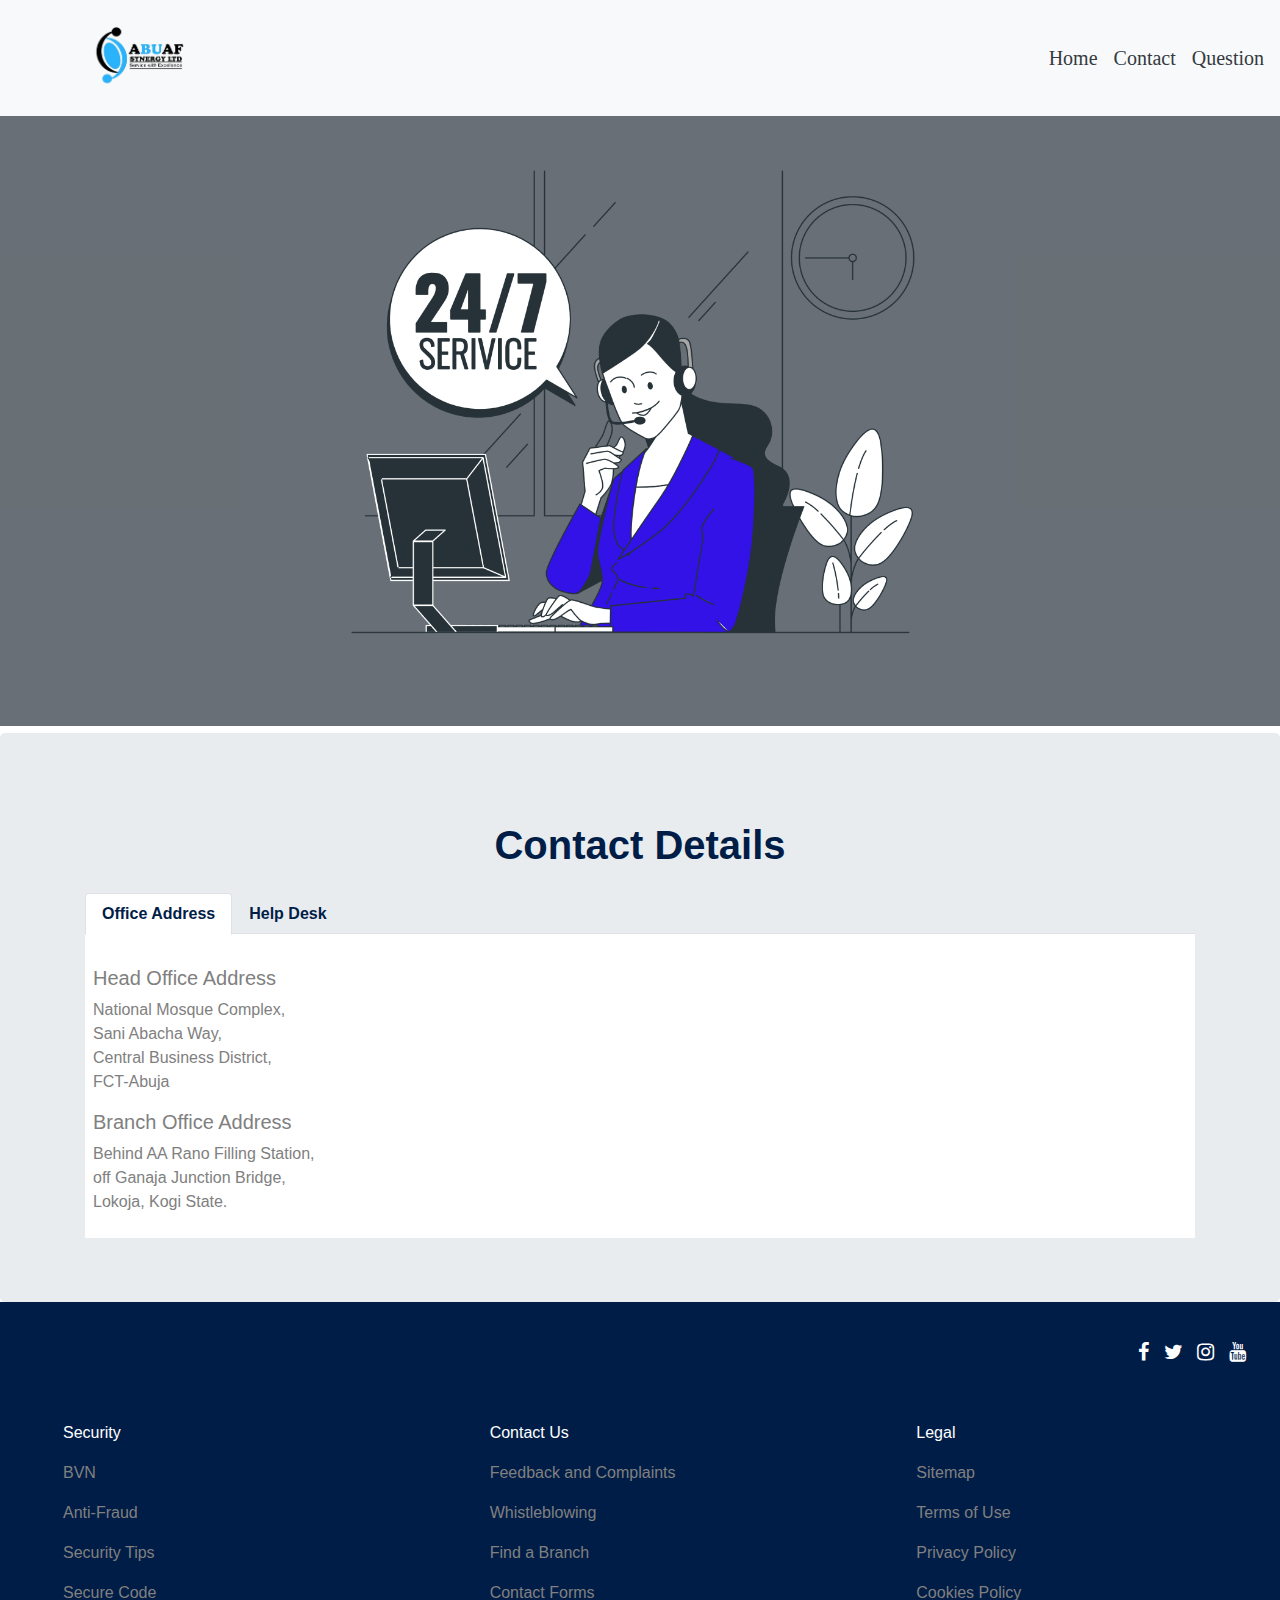
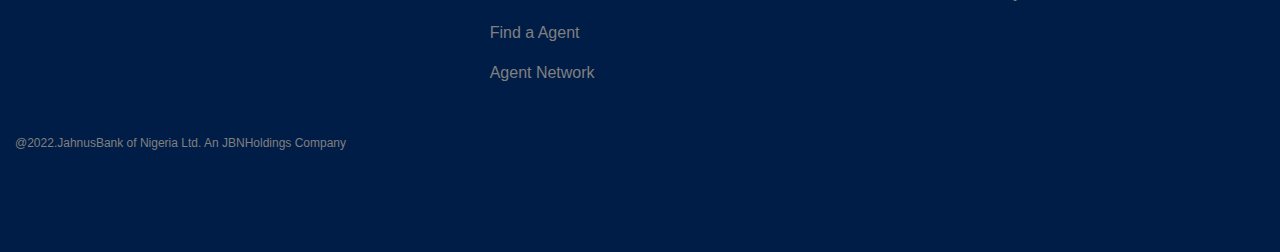
==== landpage/contact.html @ 66ac460a "wip" ====
<!doctype html>
<html lang="en">
<head>
  <meta charset="utf-8">
  <title>Banking System</title>
  <meta name="viewport" content="width=device-width, initial-scale=1">
  <!-- <link rel="icon" type="image/x-icon" href="./assets/images/logo.png"> -->
  <meta name="viewport" charset="utf-8">
<meta charset="utf-8" name="viewport" content="width=device-width, initial-scale=1.0">
<meta http-equiv="X-UA-Compatible" content="ie=edge">

<link rel="stylesheet" type="text/css" href="./contact.css">

<link href="https://cdn.jsdelivr.net/npm/bootstrap@5.0.2/dist/css/bootstrap.min.css" rel="stylesheet" integrity="sha384-EVSTQN3/azprG1Anm3QDgpJLIm9Nao0Yz1ztcQTwFspd3yD65VohhpuuCOmLASjC" crossorigin="anonymous">
<link rel="stylesheet" type="text/css" href="https://cdn.jsdelivr.net/npm/bootstrap@5.0.0-beta1/dist/css/bootstrap.min.css">
<link rel="stylesheet" type="text/css" href="https://use.fontawesome.com/releases/v5.7.2/css/all.css">
<link rel="stylesheet" href="https://cdnjs.cloudflare.com/ajax/libs/font-awesome/4.7.0/css/font-awesome.min.css">
<link rel="stylesheet" href="https://fonts.googleapis.com/icon?family=Material+Icons">
<link href="https://cdn.jsdelivr.net/npm/bootstrap@5.0.2/dist/css/bootstrap.min.css" rel="stylesheet" integrity="sha384-EVSTQN3/azprG1Anm3QDgpJLIm9Nao0Yz1ztcQTwFspd3yD65VohhpuuCOmLASjC" crossorigin="anonymous">

<link href="https://cdn.jsdelivr.net/npm/bootstrap@5.1.3/dist/css/bootstrap.min.css" rel="stylesheet">
<link rel="stylesheet" href="https://maxcdn.bootstrapcdn.com/bootstrap/4.1.0/css/bootstrap.min.css">

<script src="https://cdn.jsdelivr.net/npm/bootstrap@5.0.2/dist/js/bootstrap.bundle.min.js" integrity="sha384-MrcW6ZMFYlzcLA8Nl+NtUVF0sA7MsXsP1UyJoMp4YLEuNSfAP+JcXn/tWtIaxVXM" crossorigin="anonymous"></script>

<script src="https://cdn.jsdelivr.net/npm/bootstrap@5.1.3/dist/js/bootstrap.bundle.min.js"></script>
<script src="https://ajax.googleapis.com/ajax/libs/jquery/3.3.1/jquery.min.js"></script>
<script src="https://maxcdn.bootstrapcdn.com/bootstrap/4.1.0/js/bootstrap.min.js"></script>
<script src="https://cdn.jsdelivr.net/npm/bootstrap@5.0.2/dist/js/bootstrap.bundle.min.js" integrity="sha384-MrcW6ZMFYlzcLA8Nl+NtUVF0sA7MsXsP1UyJoMp4YLEuNSfAP+JcXn/tWtIaxVXM" crossorigin="anonymous"></script>

</head>
<body>

	<nav class="navbar navbar-expand-lg navbar-light bg-light p-2 " style="color: #001d47" >
    <img src="../images/00.png"  class="logo" alt="BankingApp">

  
    <button class="navbar-toggler" type="button" data-toggle="collapse" data-target="#navbarNav">
    <span class="navbar-toggler-icon"></span>
  </button>
  
  <div class="collapse navbar-collapse" id="navbarNav">
   
    <ul class="navbar-nav  ml-auto" id="navbar">
        <li class="nav-item">
            <a class="nav-link  text-dark"  href="../index.html">Home</a>
        </li>
      <li class="nav-item">
        <a class="nav-link text-dark"  href="contact.html">Contact</a>
    </li>
    <li class="nav-item">
            <a class="nav-link  text-dark"  href="question.html" >Question</a>
        </li>
    </ul>
  </div>
  </nav>



<div class="head">
		<div class="col-md-6 mx-auto">
			<img src="../images/service.png"  id="img" >
		</div>
</div>

<div class="container-fluid jumbotron">
	<h1 class="m-4 text-center fs-1" style="color: #001d47"><b>Contact Details</b></h1>
		<div class="container mt-3 " >
		  <ul class="nav nav-tabs" role="tablist">
		    <li class="nav-item">
		      <a class="nav-link active" data-bs-toggle="tab" href="#head" style="color: #001d47"><b>Office Address</b></a>
		    </li>
		    <li class="nav-item">
		      <a class="nav-link" data-bs-toggle="tab" href="#firstcontact" style="color: #001d47"><b>Help Desk</b></a>
		    </li>
		  </ul>
		  <div class="tab-content" style="background-color: white">
		    <div id="head" class="container tab-pane active p-2" style="color: grey"><br>
		      <h5>Head Office Address</h5>
		      <address>
					National Mosque Complex,<br/>
					Sani Abacha Way, <br/>
					Central Business District, <br/>
					FCT-Abuja
				</address>
				<address>
					<h5>Branch Office Address</h5>
					Behind AA Rano Filling Station,<br/>
					off Ganaja Junction Bridge,<br/>
					Lokoja, Kogi State.
		      	
		      </address>
		    </div>
		    <div id="firstcontact" class="container tab-pane fade p-2" style="color: grey"><br>
		      <p>Tel: +234 816 385 5599</p>
		      <p>Tel: +234 808 510 7394 </p>
		      <p>Email : support@abuaf.com.ng</p>
		      


E-mail: 


		    </div>
		    </div>
		  </div>
		</div>
<!-- </div> -->




<div class="container-fluid " id="footer">
			<ul class="icon text-right">
				<li><a href="#"><i class="fa fa-facebook "></i></a></li>
				<li><a href="#"><i class=" fa fa-twitter "></i></a></li>
				<li><a href="#"><i class=" fa fa-instagram "></i></a></li>
				<li><a href="#"><i class="fa fa-youtube "></i></a></li>
				<li><a href="#"><i class="fa fa-linkedIn "></i></a></li>
	        </ul>
			<hr/>
			<div class="row"  id="foot">
				
				<div class="col-md-4">
					<ul>
					    <li>Security</li>
						<li><a href="#">BVN</a></li>
						<li><a href="#"> Anti-Fraud</a></li>
						<li><a href="#"> Security Tips</a></li>
						<li><a href="#"> Secure Code</a></li>
					</ul>	
				</div>
				<div class="col-md-4">
					<ul>
					    <li>Contact Us</li>
						<li><a href="#">Feedback and Complaints</a></li>
						<li><a href="#">Whistleblowing</a></li>
						<li><a href="#">Find a Branch</a></li>
						<li><a href="#">Contact Forms</a></li>
						<li><a href="#">Find a Agent</a></li>
						<li><a href="#">Agent Network</a></li>
					</ul>	
				</div>
				<div class="col-md-4">
					<ul>
					    <li>Legal</li>
						<li><a href="#">Sitemap</a></li>
						<li><a href="#">Terms of Use</a></li>
						<li><a href="#">Privacy Policy</a></li>
						<li><a href="#">Cookies Policy</a></li>
					</ul>	
				</div>
			</div>
			<hr/>
			<p id="last">@2022.JahnusBank of Nigeria Ltd. An JBNHoldings Company</p>
		</div>


</body>
</html>
---- landpage/contact.css ----
.logo{
    height: 100px;
    margin-left: 4em;
}
@media only screen and  (max-width: 677px) {
      .logo {
             height: 50px;
      }
      body{
        font-size: small;
      }

    }
     @media only screen  and (max-width: 1024px) {
      .logo {
             height: 50px;
      }
       body{
        font-size: small;
      }
        
       

    }

 #navbar{
        font-family: Verdana;
         font-size: 20px;
    }
    

 #help{
 	font-weight: bolder;
 	color: grey;
 	 font-size: 1.5em;
 }   

  #footer{
        background-color: #001d47;
        height: 550px;
        width: 100%;
        color: white;
        text-decoration: none;
        margin-top: -2em;
    }


     #footer .icon ul{ 
        text-align: right;
        margin: 0;
        padding: 0;
    }

     #footer .icon li i{
          color: white; 
          font-size: 1em; 
          border: 3px solid red;
           border-style: none;
           border-radius: 60px;
            background-color: #001d47; 
     }


    #footer .icon li {
        display: inline-block;
        font-size: 20px;
        padding: 5px;
        margin-top: 30px;
    }

    #foot{
        border-style: none;
         list-style-type: none;
        text-decoration: none;
    }

    #foot a{
        color: grey;
    }

    #foot li {
        list-style-type: none;
        text-decoration: none;
        margin: 1em;
    }

     @media  (max-width: 677px)   {
       #footer{
         height: 100%;
    }
     #foot{
        font-size: 15px;
     }
      /* #imgg{
        display: none;
      } */
}

 @media  (max-width: 1024px) {
     #footer{
         height: 110%;
    }
    /* #contact{
      text-align: center;
      width: 100%;
    } */
     #foot{
        font-size: 15px;
     }
     
    }
 

    #last{
        color: grey;
        font-size: 12px;
    }


    .head{
      position: relative;
      display: inline-block;
    }

    .head::before {
      content: "";
      display: block;
      position: absolute;
      top: 0;
      left: 0;
      width: 100%;
      height: 100%;
      background-color: hwb(208 1% 90% / 0.600); 
      /* background-color: #8CCEED;  */
    }

    #img{
      display: block;
      background-size: cover;
    background-attachment: fixed;
    -moz-background-size: cover;
    -webkit-background-size: cover;
    -o-background-size: cover;
    overflow: hidden;
    /* height: 70vh; */
    width: 100%;
      /* max-width: 100%; */
    }
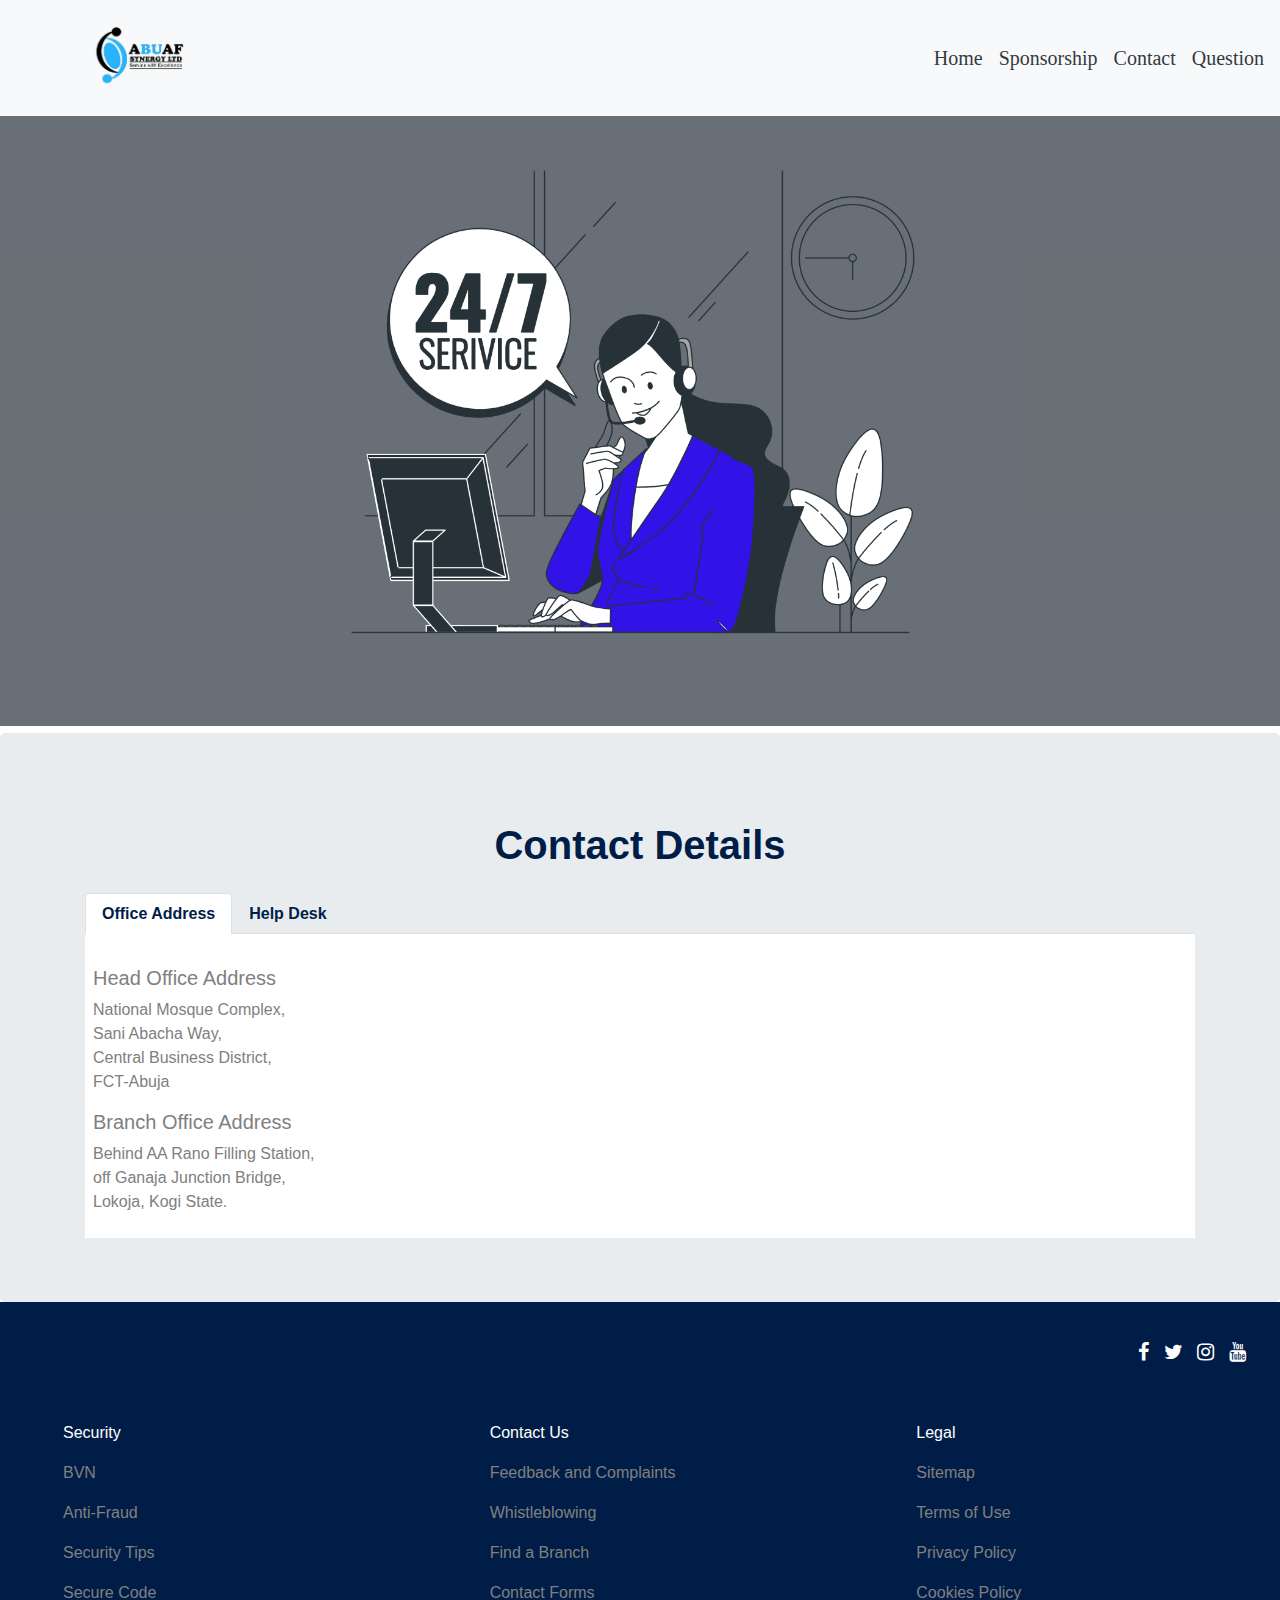
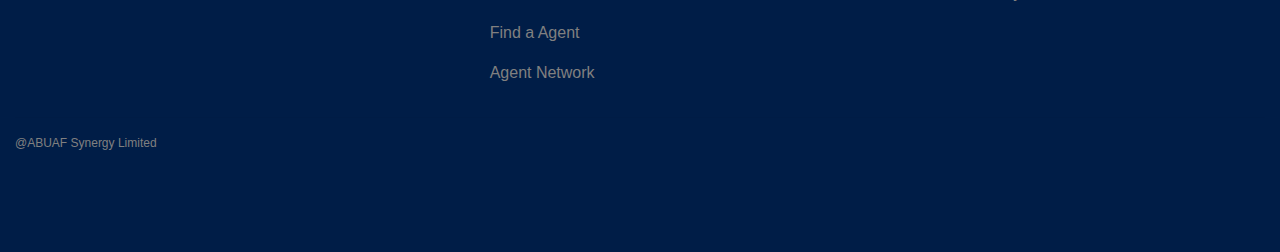
==== commit 32da0744: "wip" ====
--- a/landpage/contact.html
+++ b/landpage/contact.html
@@ -45,6 +45,9 @@
         <li class="nav-item">
             <a class="nav-link  text-dark"  href="../index.html">Home</a>
         </li>
+        <li class="nav-item">
+        <a class="nav-link text-dark"  href="partner.html" >Sponsorship</a>
+    </li>
       <li class="nav-item">
         <a class="nav-link text-dark"  href="contact.html">Contact</a>
     </li>
@@ -95,12 +98,6 @@
 		      <p>Tel: +234 816 385 5599</p>
 		      <p>Tel: +234 808 510 7394 </p>
 		      <p>Email : support@abuaf.com.ng</p>
-		      
-
-
-E-mail: 
-
-
 		    </div>
 		    </div>
 		  </div>
@@ -152,7 +149,8 @@
 				</div>
 			</div>
 			<hr/>
-			<p id="last">@2022.JahnusBank of Nigeria Ltd. An JBNHoldings Company</p>
+          <p id="last">@ABUAF Synergy Limited</p>
+
 		</div>
 
 
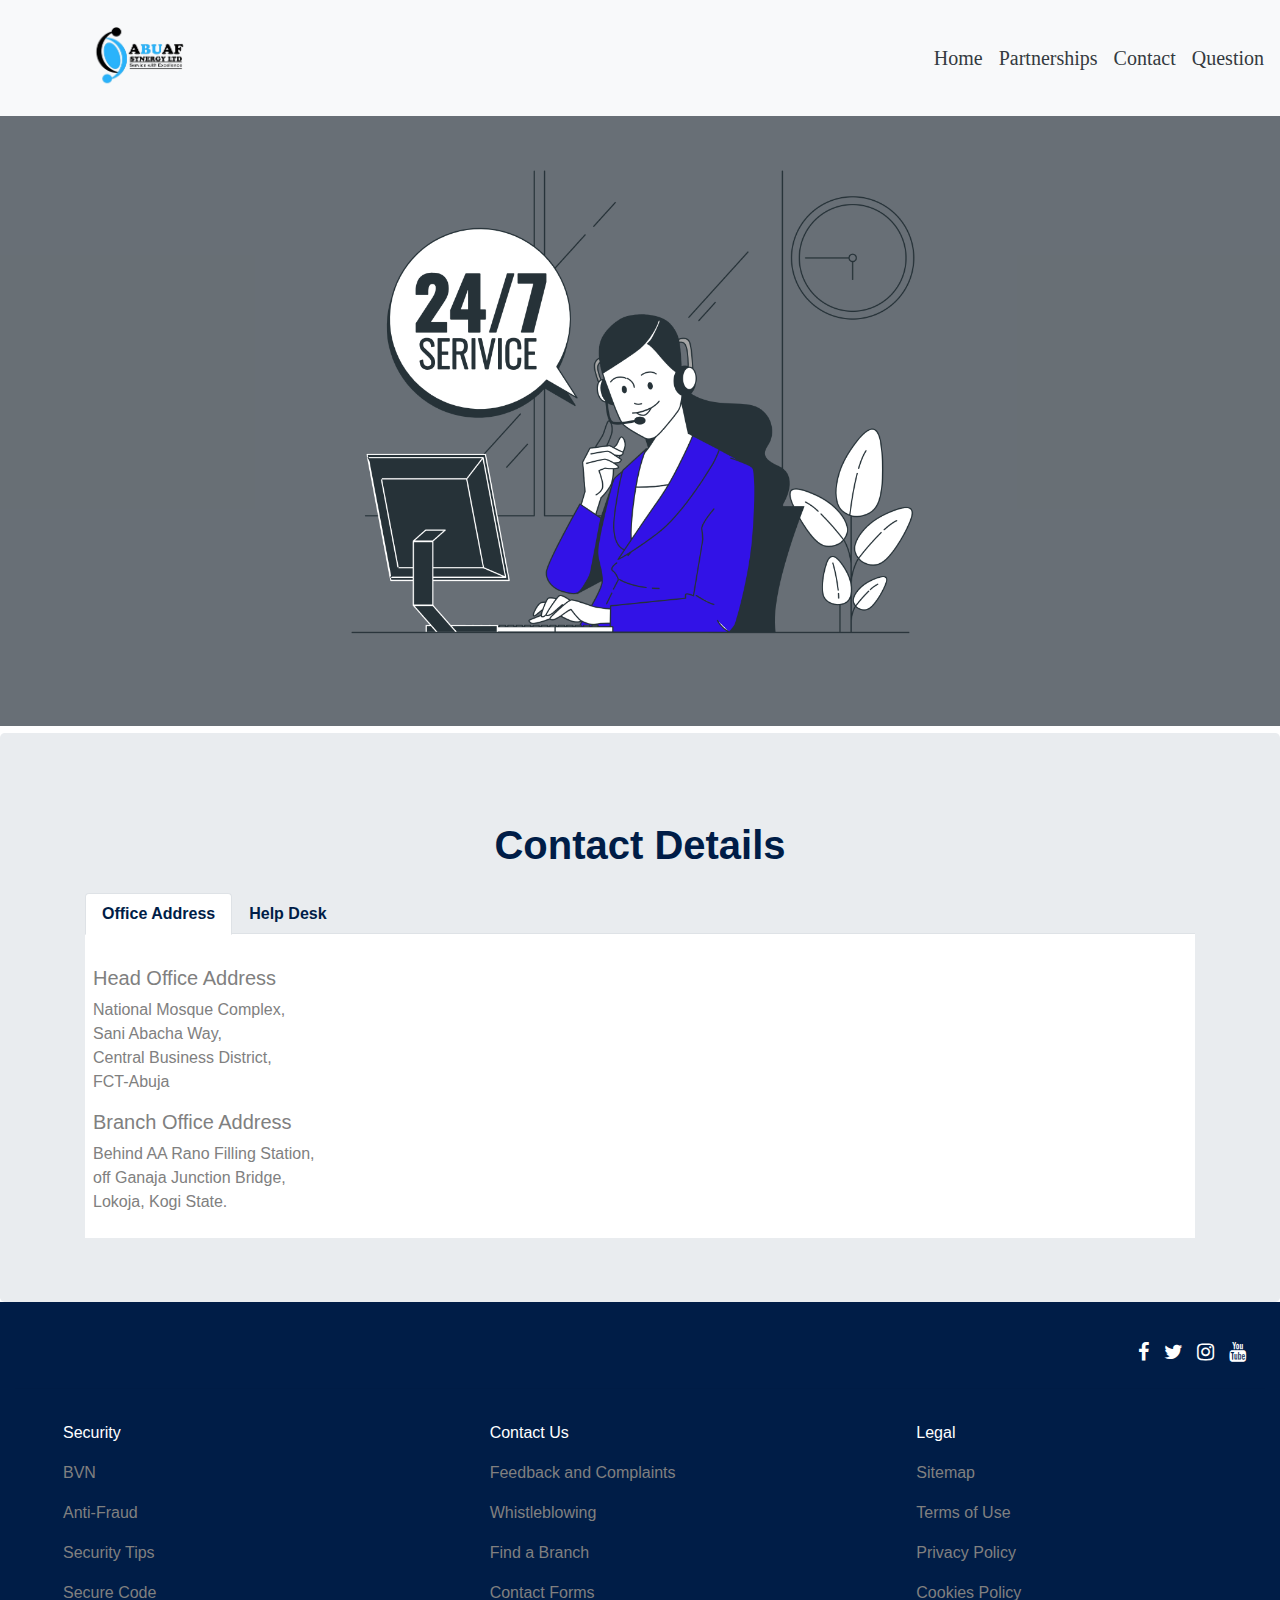
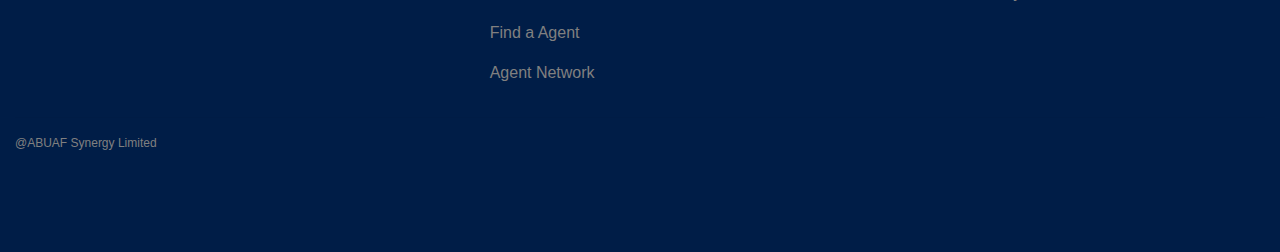
==== commit 4ec33c70: "wip" ====
--- a/landpage/contact.html
+++ b/landpage/contact.html
@@ -46,7 +46,7 @@
             <a class="nav-link  text-dark"  href="../index.html">Home</a>
         </li>
         <li class="nav-item">
-        <a class="nav-link text-dark"  href="partner.html" >Sponsorship</a>
+        <a class="nav-link text-dark"  href="partner.html" >Partnerships</a>
     </li>
       <li class="nav-item">
         <a class="nav-link text-dark"  href="contact.html">Contact</a>
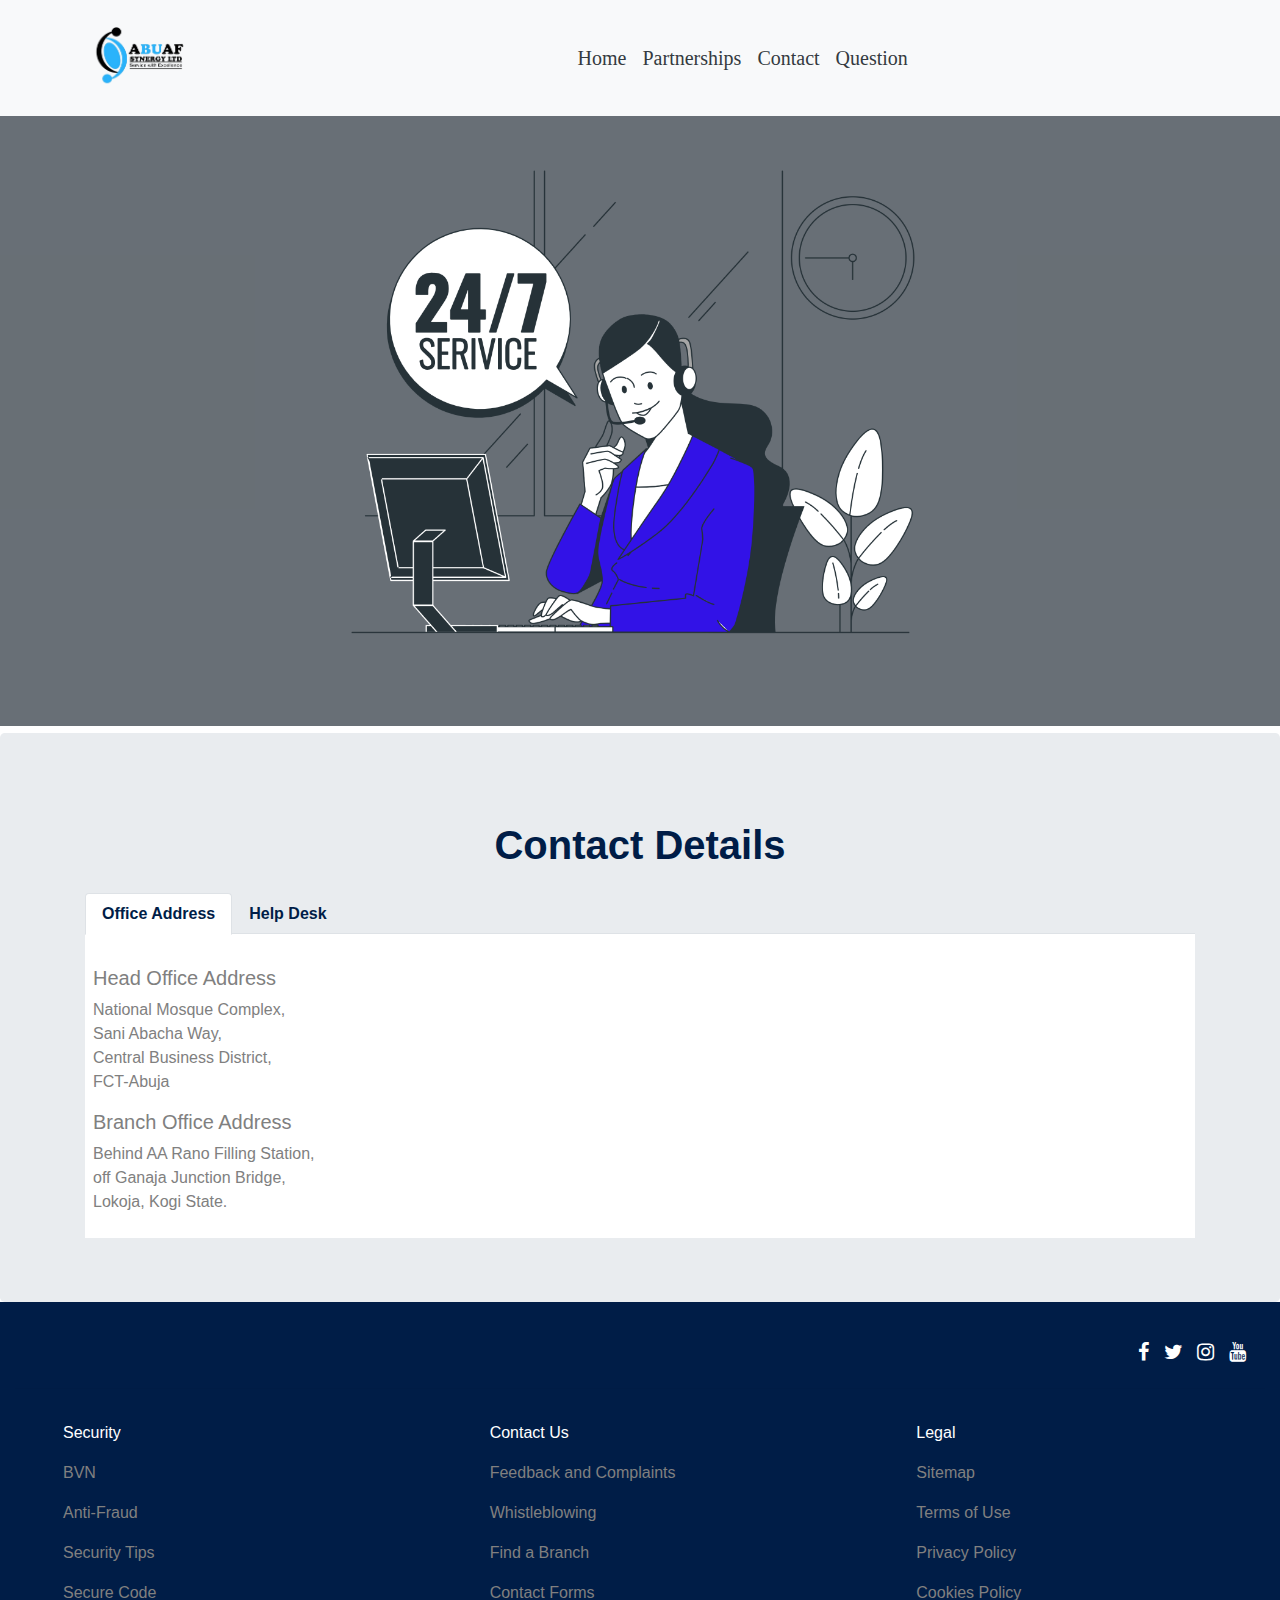
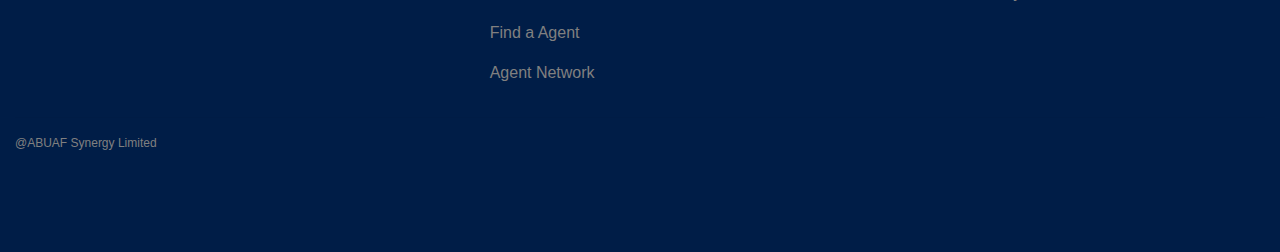
==== commit 5948fb76: "wip" ====
--- a/landpage/contact.html
+++ b/landpage/contact.html
@@ -41,7 +41,7 @@
   
   <div class="collapse navbar-collapse" id="navbarNav">
    
-    <ul class="navbar-nav  ml-auto" id="navbar">
+    <ul class="navbar-nav  mx-auto" id="navbar">
         <li class="nav-item">
             <a class="nav-link  text-dark"  href="../index.html">Home</a>
         </li>
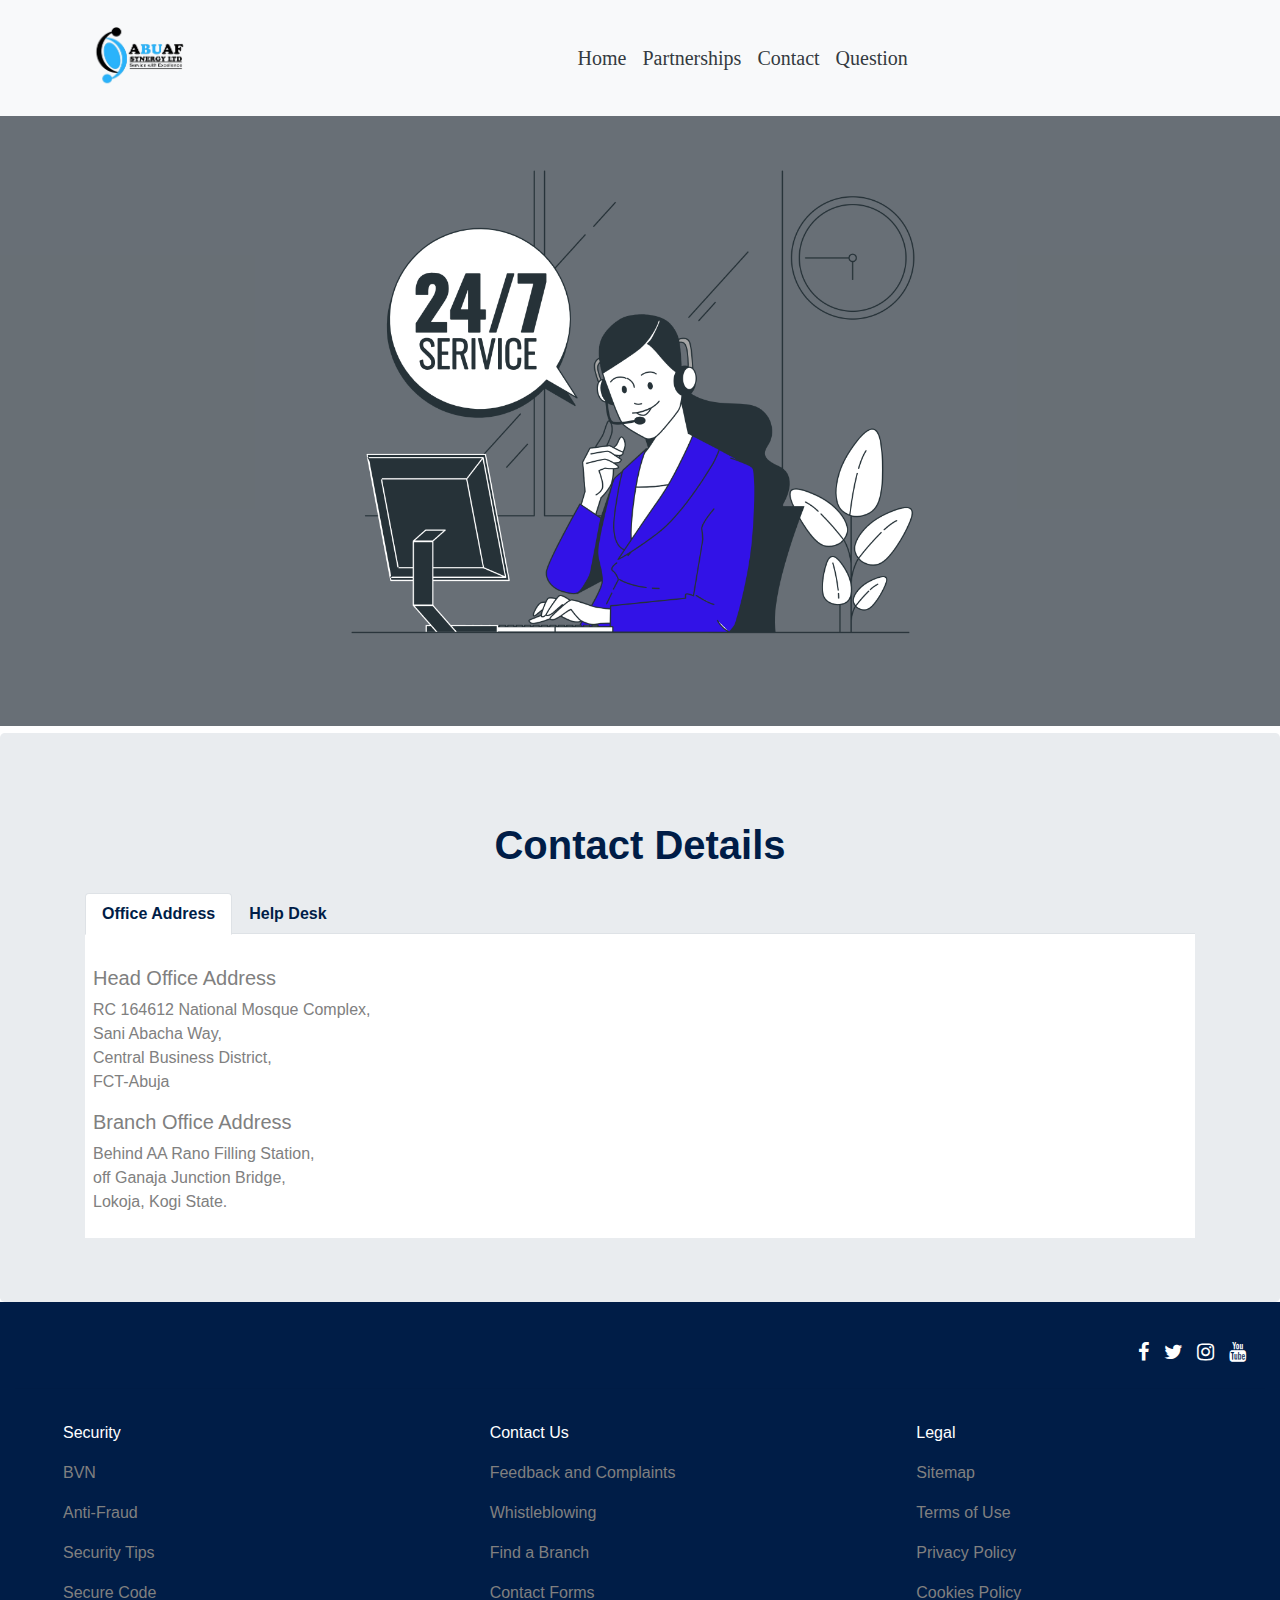
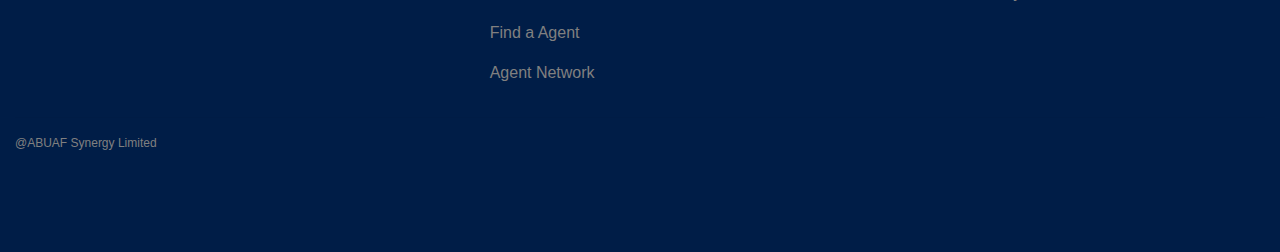
==== commit f752545f: "wip" ====
--- a/landpage/contact.html
+++ b/landpage/contact.html
@@ -81,6 +81,8 @@
 		    <div id="head" class="container tab-pane active p-2" style="color: grey"><br>
 		      <h5>Head Office Address</h5>
 		      <address>
+		      	RC 164612
+
 					National Mosque Complex,<br/>
 					Sani Abacha Way, <br/>
 					Central Business District, <br/>
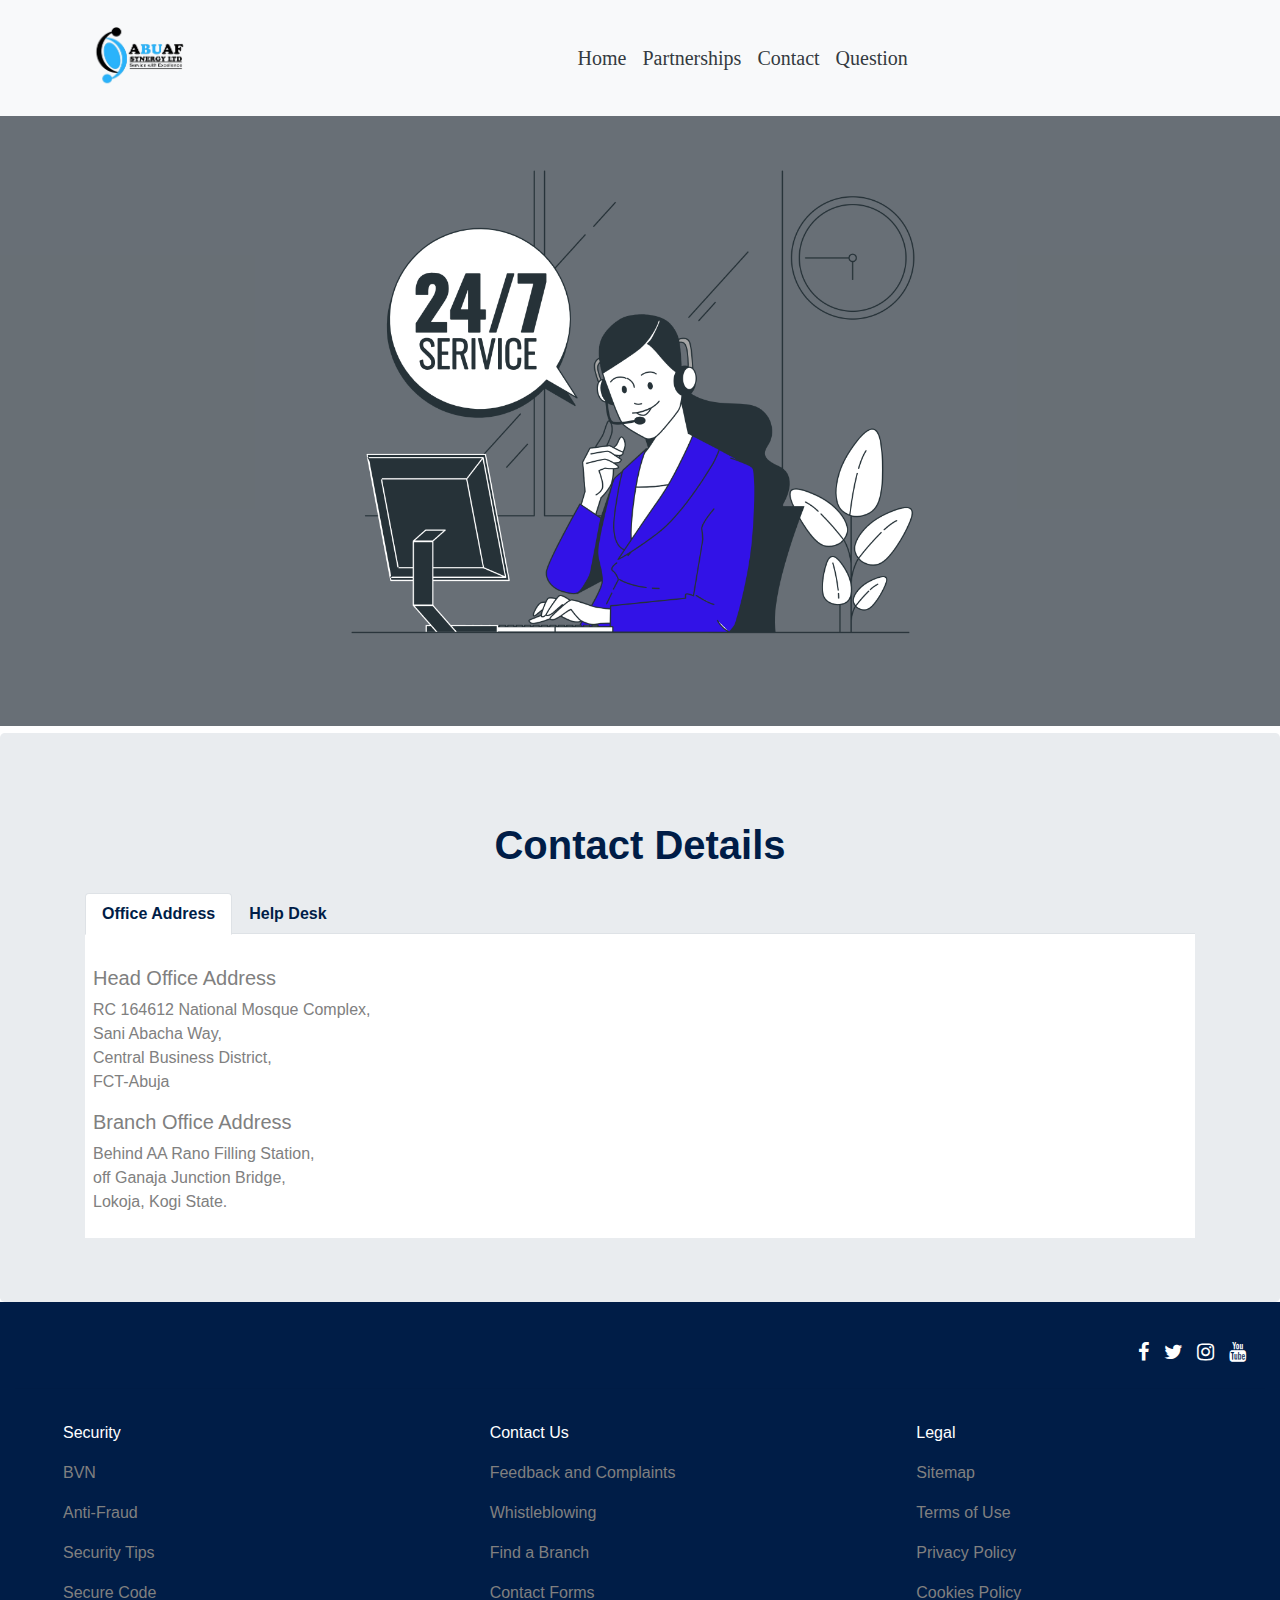
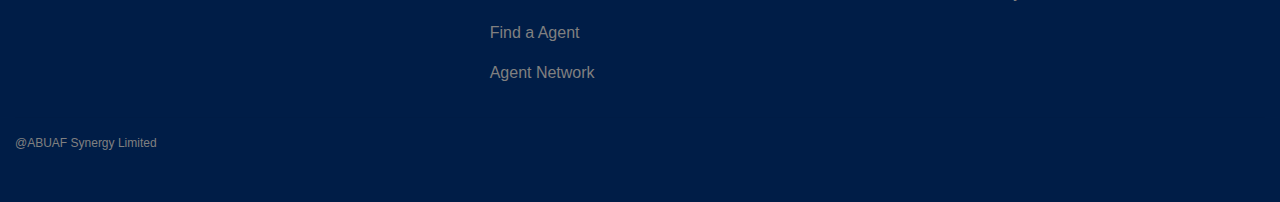
==== commit ada46a34: "wip" ====
--- a/landpage/contact.html
+++ b/landpage/contact.html
@@ -2,7 +2,7 @@
 <html lang="en">
 <head>
   <meta charset="utf-8">
-  <title>Banking System</title>
+  <title>ABUAF </title>
   <meta name="viewport" content="width=device-width, initial-scale=1">
   <!-- <link rel="icon" type="image/x-icon" href="./assets/images/logo.png"> -->
   <meta name="viewport" charset="utf-8">
--- a/landpage/contact.css
+++ b/landpage/contact.css
@@ -37,7 +37,7 @@
 
   #footer{
         background-color: #001d47;
-        height: 550px;
+        height: 500px;
         width: 100%;
         color: white;
         text-decoration: none;
